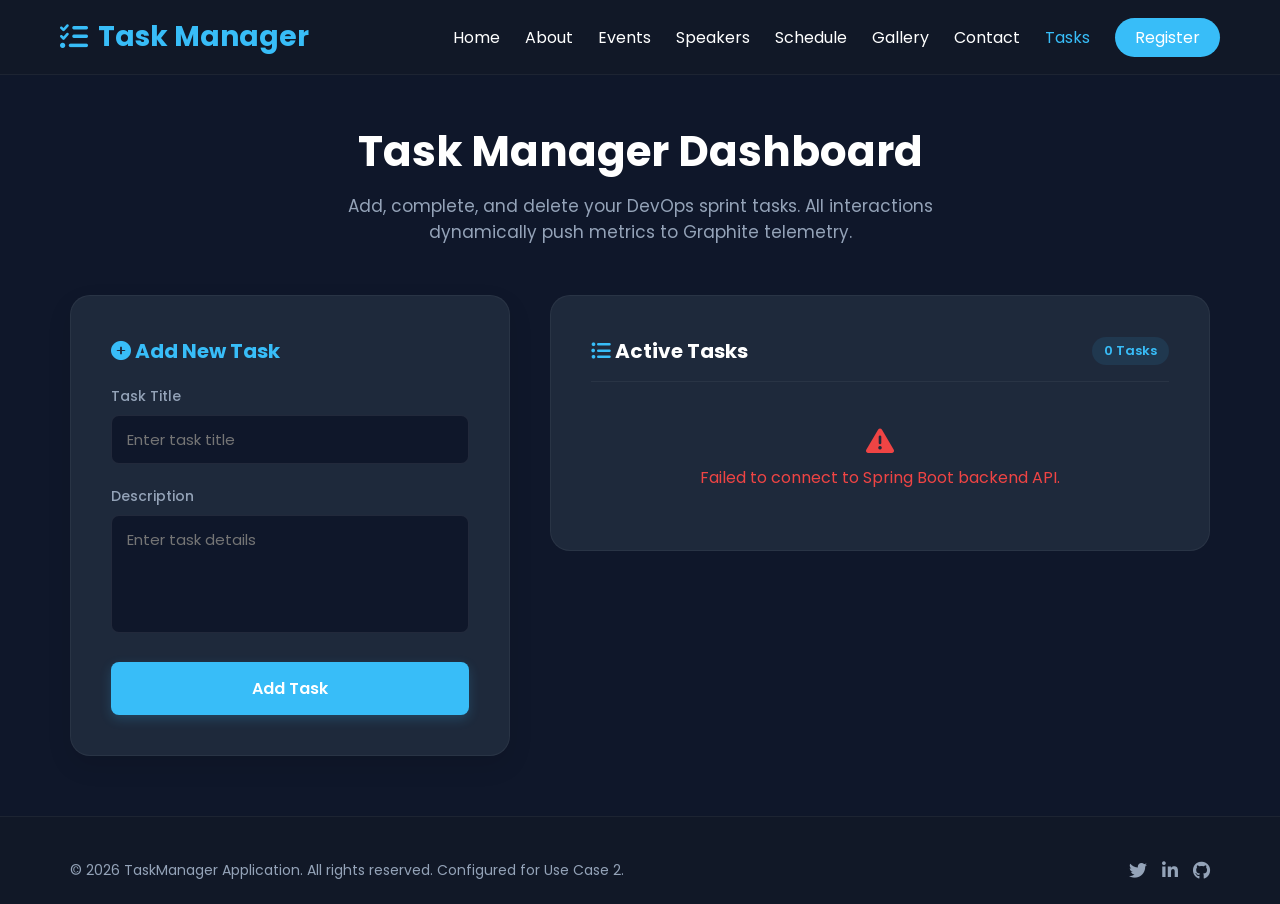
==== src/main/resources/static/tasks.html @ c86263bb "Initial commit" ====
<!DOCTYPE html>
<html lang="en">
<head>
    <meta charset="UTF-8">
    <meta name="viewport" content="width=device-width, initial-scale=1.0">
    <title>Tasks | DevOps Observability</title>
    <!-- FontAwesome for icons -->
    <link rel="stylesheet" href="https://cdnjs.cloudflare.com/ajax/libs/font-awesome/6.4.0/css/all.min.css">
    <!-- Custom CSS -->
    <link rel="stylesheet" href="css/style.css">
</head>
<body>

    <!-- Navigation Header -->
    <nav>
        <div class="logo">
            <i class="fas fa-tasks"></i>
            <span>Task Manager</span>
        </div>
        <button class="menu-btn" aria-label="Menu">
            <i class="fas fa-bars"></i>
        </button>
        <ul>
            <li><a href="index.html">Home</a></li>
            <li><a href="about.html">About</a></li>
            <li><a href="events.html">Events</a></li>
            <li><a href="speakers.html">Speakers</a></li>
            <li><a href="schedule.html">Schedule</a></li>
            <li><a href="gallery.html">Gallery</a></li>
            <li><a href="contact.html">Contact</a></li>
            <li><a href="tasks.html" class="active">Tasks</a></li>
            <li><a href="register.html" style="background:#38bdf8; padding:8px 20px; border-radius:20px; color:white;">Register</a></li>
        </ul>
    </nav>

    <!-- Main Content -->
    <main>
        <div class="container">
            <div class="section-header">
                <h1>Task Manager Dashboard</h1>
                <p>Add, complete, and delete your DevOps sprint tasks. All interactions dynamically push metrics to Graphite telemetry.</p>
            </div>

            <!-- Task Form and List Grid -->
            <div class="task-grid" style="display: grid; grid-template-columns: 1fr 1.5fr; gap: 40px; align-items: start;">
                
                <!-- Add Task Form -->
                <div class="form-card" style="margin: 0; width: 100%;">
                    <h2 style="font-size: 20px; margin-bottom: 20px; color: #38bdf8;"><i class="fas fa-plus-circle"></i> Add New Task</h2>
                    <form id="task-form" novalidate>
                        <!-- Title -->
                        <div class="form-group">
                            <label for="task-title" class="form-label">Task Title</label>
                            <input type="text" id="task-title" class="form-control" placeholder="Enter task title" required>
                            <div class="invalid-feedback">Task title is required.</div>
                        </div>

                        <!-- Description -->
                        <div class="form-group">
                            <label for="task-desc" class="form-label">Description</label>
                            <textarea id="task-desc" class="form-control" rows="4" placeholder="Enter task details" style="resize: none;" required></textarea>
                            <div class="invalid-feedback">Task description is required.</div>
                        </div>

                        <!-- Submit -->
                        <button type="submit" class="form-btn">Add Task</button>
                    </form>
                </div>

                <!-- Task List Container -->
                <div class="task-list-container" style="background: #1e293b; border-radius: 20px; padding: 40px; border: 1px solid rgba(255, 255, 255, 0.05);">
                    <div style="display: flex; justify-content: space-between; align-items: center; margin-bottom: 25px; border-bottom: 1px solid rgba(255, 255, 255, 0.05); padding-bottom: 15px;">
                        <h2 style="font-size: 20px;"><i class="fas fa-list-ul" style="color: #38bdf8;"></i> Active Tasks</h2>
                        <span id="active-count" style="background: rgba(56, 189, 248, 0.1); color: #38bdf8; padding: 4px 12px; border-radius: 20px; font-size: 13px; font-weight: 600;">0 Tasks</span>
                    </div>

                    <!-- Tasks List -->
                    <div id="tasks-list" style="display: flex; flex-direction: column; gap: 20px;">
                        <div class="loading-state" style="text-align: center; color: #94a3b8; padding: 20px;">
                            <i class="fas fa-spinner fa-spin" style="font-size: 28px; margin-bottom: 10px; color: #38bdf8;"></i>
                            <p>Loading tasks from Spring Boot backend...</p>
                        </div>
                    </div>
                </div>
            </div>
        </div>
    </main>

    <!-- Footer -->
    <footer>
        <div class="container footer-bottom">
            <p>&copy; 2026 TaskManager Application. All rights reserved. Configured for Use Case 2.</p>
            <div class="footer-socials">
                <a href="#" aria-label="Twitter"><i class="fab fa-twitter"></i></a>
                <a href="#" aria-label="LinkedIn"><i class="fab fa-linkedin-in"></i></a>
                <a href="#" aria-label="GitHub"><i class="fab fa-github"></i></a>
            </div>
        </div>
    </footer>

    <!-- Script -->
    <script src="js/script.js"></script>
</body>
</html>
---- src/main/resources/static/css/style.css ----
/* ===========================
   Google Font & General Reset
=========================== */
@import url('https://fonts.googleapis.com/css2?family=Poppins:wght@300;400;500;600;700&display=swap');

* {
    margin: 0;
    padding: 0;
    box-sizing: border-box;
    font-family: 'Poppins', sans-serif;
}

html {
    scroll-behavior: smooth;
}

body {
    background: #0f172a;
    color: white;
    min-height: 100vh;
    display: flex;
    flex-direction: column;
}

/* Navbar */
nav {
    width: 100%;
    height: 75px;
    background: #111827;
    display: flex;
    justify-content: space-between;
    align-items: center;
    padding: 0 60px;
    position: fixed;
    top: 0;
    left: 0;
    z-index: 999;
    border-bottom: 1px solid rgba(255, 255, 255, 0.05);
}

.logo {
    font-size: 28px;
    font-weight: 700;
    color: #38bdf8;
    display: flex;
    align-items: center;
    gap: 10px;
}

nav ul {
    display: flex;
    list-style: none;
}

nav ul li {
    margin-left: 25px;
}

nav ul li a {
    color: white;
    text-decoration: none;
    transition: .3s;
}

nav ul li a:hover, nav ul li a.active {
    color: #38bdf8;
}

.menu-btn {
    display: none;
    font-size: 22px;
    background: none;
    border: none;
    color: white;
    cursor: pointer;
}

/* Layout Elements */
main {
    flex: 1;
    padding-top: 120px;
    padding-bottom: 60px;
}

.container {
    max-width: 1200px;
    margin: 0 auto;
    padding: 0 30px;
}

.section-header {
    text-align: center;
    margin-bottom: 50px;
}

.section-header h1 {
    font-size: 42px;
    margin-bottom: 10px;
}

.section-header p {
    font-size: 17px;
    color: #94a3b8;
    max-width: 600px;
    margin: 0 auto;
}

/* Hero Landing (TechFest) */
header {
    height: 100vh;
    display: flex;
    flex-direction: column;
    justify-content: center;
    align-items: center;
    text-align: center;
    padding: 20px;
    background: linear-gradient(rgba(0, 0, 0, .55), rgba(0, 0, 0, .65));
}

header h1 {
    font-size: 64px;
    margin-bottom: 15px;
}

header p {
    font-size: 22px;
    max-width: 700px;
    line-height: 1.6;
}

header button {
    margin-top: 35px;
    padding: 15px 40px;
    border: none;
    border-radius: 30px;
    background: #38bdf8;
    color: white;
    font-size: 18px;
    cursor: pointer;
    transition: .3s;
    font-weight: 500;
}

header button:hover {
    background: #0ea5e9;
    transform: translateY(-4px);
}

/* Countdown */
.countdown {
    display: flex;
    justify-content: center;
    gap: 25px;
    margin-top: 50px;
}

.box {
    background: #1e293b;
    padding: 20px;
    border-radius: 15px;
    min-width: 90px;
    text-align: center;
    border: 1px solid rgba(255, 255, 255, 0.05);
}

.box h2 {
    font-size: 32px;
    color: #38bdf8;
}

.box p {
    margin-top: 10px;
    font-size: 14px;
}

/* Stats */
.stats {
    display: grid;
    grid-template-columns: repeat(auto-fit, minmax(220px, 1fr));
    gap: 25px;
    padding: 80px;
    background: #111827;
}

.card {
    background: #1e293b;
    padding: 35px;
    border-radius: 15px;
    text-align: center;
    transition: .3s;
}

.card:hover {
    transform: translateY(-8px);
}

.card h2 {
    color: #38bdf8;
    margin-bottom: 15px;
    font-size: 36px;
}

/* About Layout */
.about-grid {
    display: grid;
    grid-template-columns: 1fr 1fr;
    gap: 50px;
    align-items: center;
}

.about-content h2 {
    font-size: 32px;
    color: #38bdf8;
    margin-bottom: 20px;
}

.about-content p {
    color: #cbd5e1;
    font-size: 16px;
    line-height: 1.8;
    margin-bottom: 20px;
}

.about-features {
    list-style: none;
}

.about-features li {
    display: flex;
    align-items: center;
    gap: 12px;
    margin-bottom: 15px;
    font-size: 16px;
    color: #cbd5e1;
}

.about-features li i {
    color: #38bdf8;
}

.about-visual {
    background: #1e293b;
    border-radius: 20px;
    padding: 40px;
    border: 1px solid rgba(255, 255, 255, 0.05);
    text-align: center;
}

/* Events Layout */
.events-grid {
    display: grid;
    grid-template-columns: repeat(auto-fit, minmax(320px, 1fr));
    gap: 30px;
}

.event-card {
    background: #1e293b;
    border-radius: 15px;
    padding: 30px;
    border: 1px solid rgba(255, 255, 255, 0.05);
    transition: .3s;
    display: flex;
    flex-direction: column;
    justify-content: space-between;
}

.event-card:hover {
    transform: translateY(-5px);
    border-color: rgba(56, 189, 248, 0.3);
}

.event-icon {
    font-size: 40px;
    color: #38bdf8;
    margin-bottom: 20px;
}

.event-card h3 {
    font-size: 22px;
    margin-bottom: 15px;
}

.event-card p {
    color: #94a3b8;
    font-size: 15px;
    line-height: 1.6;
    margin-bottom: 20px;
}

.event-meta {
    display: flex;
    justify-content: space-between;
    font-size: 13px;
    color: #cbd5e1;
    border-top: 1px solid rgba(255, 255, 255, 0.08);
    padding-top: 15px;
}

.event-meta span i {
    color: #38bdf8;
    margin-right: 5px;
}

/* Speakers Grid */
.speakers-grid {
    display: grid;
    grid-template-columns: repeat(auto-fit, minmax(260px, 1fr));
    gap: 30px;
}

.speaker-card {
    background: #1e293b;
    border-radius: 15px;
    overflow: hidden;
    border: 1px solid rgba(255, 255, 255, 0.05);
    transition: .3s;
    text-align: center;
}

.speaker-card:hover {
    transform: translateY(-5px);
    border-color: rgba(56, 189, 248, 0.3);
}

.speaker-img-wrapper {
    background: #111827;
    height: 250px;
    display: flex;
    align-items: center;
    justify-content: center;
    padding: 20px;
}

.speaker-avatar {
    width: 140px;
    height: 140px;
    border-radius: 50%;
    background: #1e293b;
    border: 4px solid #38bdf8;
    display: flex;
    align-items: center;
    justify-content: center;
    color: #38bdf8;
}

.speaker-info {
    padding: 25px;
}

.speaker-info h3 {
    font-size: 20px;
    margin-bottom: 5px;
}

.speaker-info .role {
    color: #38bdf8;
    font-size: 14px;
    font-weight: 600;
    margin-bottom: 10px;
}

.speaker-info .company {
    color: #94a3b8;
    font-size: 14px;
    margin-bottom: 15px;
}

.speaker-socials {
    display: flex;
    justify-content: center;
    gap: 15px;
}

.speaker-socials a {
    color: #94a3b8;
    transition: .3s;
}

.speaker-socials a:hover {
    color: #38bdf8;
}

/* Schedule / Timeline Layout */
.schedule-filter {
    display: flex;
    justify-content: center;
    gap: 15px;
    margin-bottom: 40px;
}

.filter-btn {
    background: #1e293b;
    color: white;
    border: 1px solid rgba(255, 255, 255, 0.05);
    padding: 10px 25px;
    border-radius: 20px;
    cursor: pointer;
    font-weight: 500;
    transition: .3s;
}

.filter-btn.active, .filter-btn:hover {
    background: #38bdf8;
    border-color: #38bdf8;
}

.timeline {
    max-width: 800px;
    margin: 0 auto;
    position: relative;
}

.timeline::before {
    content: '';
    position: absolute;
    top: 0;
    left: 40px;
    height: 100%;
    width: 2px;
    background: rgba(56, 189, 248, 0.2);
}

.timeline-item {
    display: flex;
    margin-bottom: 40px;
    position: relative;
}

.timeline-dot {
    width: 16px;
    height: 16px;
    border-radius: 50%;
    background: #38bdf8;
    border: 4px solid #0f172a;
    position: absolute;
    left: 33px;
    top: 25px;
    z-index: 2;
}

.timeline-time {
    width: 100px;
    padding-left: 70px;
    font-size: 15px;
    font-weight: 600;
    color: #38bdf8;
    padding-top: 20px;
}

.timeline-content {
    flex: 1;
    background: #1e293b;
    border-radius: 15px;
    padding: 20px 25px;
    margin-left: 20px;
    border: 1px solid rgba(255, 255, 255, 0.05);
}

.timeline-content h3 {
    font-size: 18px;
    margin-bottom: 8px;
}

.timeline-content p {
    color: #cbd5e1;
    font-size: 14px;
    line-height: 1.6;
}

.track-tag {
    display: inline-block;
    padding: 3px 10px;
    border-radius: 12px;
    font-size: 11px;
    font-weight: 600;
    text-transform: uppercase;
    background: rgba(56, 189, 248, 0.1);
    color: #38bdf8;
    margin-top: 10px;
}

/* Gallery Layout */
.gallery-grid {
    display: grid;
    grid-template-columns: repeat(auto-fit, minmax(280px, 1fr));
    gap: 20px;
}

.gallery-card {
    height: 240px;
    border-radius: 15px;
    overflow: hidden;
    position: relative;
    border: 1px solid rgba(255, 255, 255, 0.05);
}

.gallery-placeholder {
    width: 100%;
    height: 100%;
    background: #1e293b;
    display: flex;
    flex-direction: column;
    justify-content: center;
    align-items: center;
    transition: .4s;
}

.gallery-placeholder i {
    font-size: 40px;
    color: #94a3b8;
    margin-bottom: 10px;
}

.gallery-placeholder p {
    color: #cbd5e1;
    font-size: 15px;
    font-weight: 500;
}

.gallery-overlay {
    position: absolute;
    bottom: 0;
    left: 0;
    width: 100%;
    height: 100%;
    background: linear-gradient(to top, rgba(15, 23, 42, 0.95), rgba(15, 23, 42, 0.4));
    display: flex;
    flex-direction: column;
    justify-content: flex-end;
    padding: 25px;
    opacity: 0;
    transition: .4s;
}

.gallery-card:hover .gallery-overlay {
    opacity: 1;
}

.gallery-card:hover .gallery-placeholder {
    transform: scale(1.05);
}

.gallery-overlay h4 {
    font-size: 18px;
    margin-bottom: 5px;
}

.gallery-overlay span {
    font-size: 13px;
    color: #38bdf8;
    text-transform: uppercase;
    font-weight: 600;
}

/* Forms & Dashboard layouts */
.form-card {
    background: #1e293b;
    border-radius: 20px;
    padding: 40px;
    border: 1px solid rgba(255, 255, 255, 0.05);
    box-shadow: 0 10px 25px rgba(0,0,0,0.1);
}

.form-group {
    margin-bottom: 22px;
}

.form-label {
    display: block;
    font-size: 14px;
    font-weight: 500;
    margin-bottom: 8px;
    color: #94a3b8;
}

.form-control {
    width: 100%;
    padding: 12px 15px;
    background: #0f172a;
    border: 1px solid rgba(255, 255, 255, 0.08);
    border-radius: 8px;
    color: white;
    font-size: 15px;
    transition: .3s;
}

.form-control:focus {
    outline: none;
    border-color: #38bdf8;
    box-shadow: 0 0 8px rgba(56, 189, 248, 0.15);
}

.form-control.is-invalid {
    border-color: #ef4444;
}

.invalid-feedback {
    color: #ef4444;
    font-size: 12px;
    margin-top: 5px;
    display: none;
}

.form-control.is-invalid ~ .invalid-feedback {
    display: block;
}

.pricing-info {
    background: #111827;
    border-radius: 10px;
    padding: 20px;
    margin-bottom: 25px;
    display: flex;
    justify-content: space-between;
    align-items: center;
}

.pricing-info span {
    font-weight: 500;
    color: #94a3b8;
}

.pricing-info h3 {
    color: #38bdf8;
    font-size: 24px;
}

.form-btn {
    width: 100%;
    padding: 14px;
    background: #38bdf8;
    color: white;
    border: none;
    border-radius: 8px;
    font-size: 16px;
    font-weight: 600;
    cursor: pointer;
    box-shadow: 0 4px 12px rgba(56, 189, 248, 0.2);
    transition: .3s;
}

.form-btn:hover {
    background: #0ea5e9;
}

/* Contact Info & Map */
.contact-grid {
    display: grid;
    grid-template-columns: 1fr 1.2fr;
    gap: 50px;
}

.contact-details {
    display: flex;
    flex-direction: column;
    gap: 30px;
}

.contact-item {
    display: flex;
    gap: 15px;
}

.contact-icon {
    width: 50px;
    height: 50px;
    border-radius: 10px;
    background: rgba(56, 189, 248, 0.1);
    color: #38bdf8;
    display: flex;
    align-items: center;
    justify-content: center;
    font-size: 20px;
    flex-shrink: 0;
}

.contact-text h3 {
    font-size: 18px;
    margin-bottom: 5px;
}

.contact-text p {
    color: #cbd5e1;
    font-size: 15px;
}

.contact-map {
    height: 350px;
    background: #1e293b;
    border-radius: 20px;
    border: 1px solid rgba(255, 255, 255, 0.05);
    display: flex;
    flex-direction: column;
    justify-content: center;
    align-items: center;
    position: relative;
    overflow: hidden;
}

.contact-map-icon {
    font-size: 50px;
    color: #94a3b8;
    margin-bottom: 10px;
}

.map-label {
    background: #111827;
    padding: 10px 20px;
    border-radius: 8px;
    font-size: 14px;
    border: 1px solid rgba(255, 255, 255, 0.05);
}

/* Task Item styling (Specific to Tasks dashboard) */
.task-item {
    background: #0f172a;
    border-radius: 12px;
    padding: 20px;
    display: flex;
    justify-content: space-between;
    align-items: center;
    border: 1px solid rgba(255, 255, 255, 0.03);
    transition: .3s;
}

.task-item:hover {
    border-color: rgba(56, 189, 248, 0.2);
}

.task-item.completed {
    opacity: 0.6;
}

.task-item.completed h3 {
    text-decoration: line-through;
    color: #94a3b8;
}

.task-info h3 {
    font-size: 17px;
    margin-bottom: 5px;
}

.task-info p {
    color: #94a3b8;
    font-size: 13px;
    line-height: 1.5;
}

.task-actions {
    display: flex;
    align-items: center;
    gap: 15px;
}

.complete-btn {
    font-size: 20px;
    color: #94a3b8;
    cursor: pointer;
    transition: .2s;
}

.complete-btn.completed {
    color: #10b981;
}

.delete-btn {
    font-size: 18px;
    color: #64748b;
    background: none;
    border: none;
    cursor: pointer;
    transition: .2s;
}

.delete-btn:hover {
    color: #ef4444;
}

/* Toast Success Box */
.toast {
    position: fixed;
    bottom: 30px;
    right: 30px;
    background: #1e293b;
    border-left: 4px solid #10b981;
    padding: 15px 25px;
    border-radius: 8px;
    box-shadow: 0 10px 25px rgba(0, 0, 0, 0.3);
    z-index: 1000;
    display: flex;
    align-items: center;
    gap: 12px;
    transform: translateY(150%);
    transition: transform .4s cubic-bezier(0.175, 0.885, 0.32, 1.275);
}

.toast.show {
    transform: translateY(0);
}

.toast-message {
    font-size: 14px;
    font-weight: 500;
    color: white;
}

/* Footer */
footer {
    background: #111827;
    border-top: 1px solid rgba(255, 255, 255, 0.05);
    padding: 40px 0 20px;
    margin-top: auto;
}

.footer-bottom {
    display: flex;
    justify-content: space-between;
    align-items: center;
    font-size: 14px;
    color: #94a3b8;
}

.footer-socials {
    display: flex;
    gap: 15px;
}

.footer-socials a {
    color: #94a3b8;
    font-size: 18px;
    transition: .3s;
}

.footer-socials a:hover {
    color: #38bdf8;
}

/* Responsive Media Queries */
@media (max-width: 900px) {
    nav {
        padding: 0 20px;
    }

    .menu-btn {
        display: block;
    }

    nav ul {
        position: fixed;
        top: 75px;
        left: 0;
        width: 100%;
        background: #111827;
        flex-direction: column;
        padding: 30px 0;
        border-bottom: 1px solid rgba(255, 255, 255, 0.05);
        transform: translateY(-150%);
        transition: .4s ease-in-out;
        box-shadow: 0 10px 15px rgba(0,0,0,0.1);
    }

    nav ul.active {
        transform: translateY(0);
    }

    nav ul li {
        margin: 15px 0;
        margin-left: 0;
        text-align: center;
    }

    header h1 {
        font-size: 42px;
    }

    header p {
        font-size: 18px;
    }

    .stats {
        padding: 40px 20px;
    }

    .about-grid, .contact-grid {
        grid-template-columns: 1fr;
        gap: 30px;
    }

    .task-grid {
        grid-template-columns: 1fr !important;
        gap: 30px !important;
    }

    .footer-bottom {
        flex-direction: column;
        gap: 15px;
        text-align: center;
    }
}
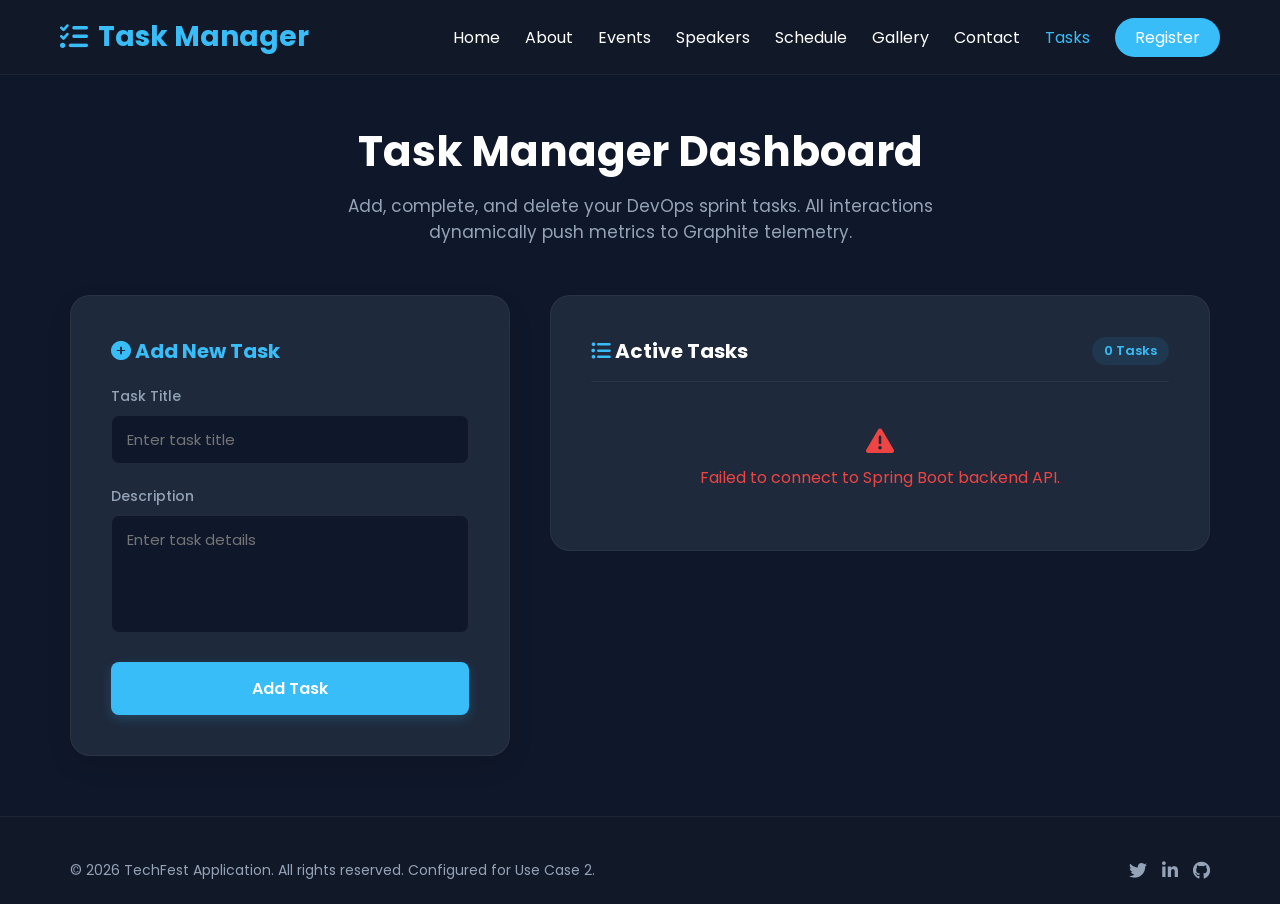
==== commit 9bdfc355: "chore: Correct HTML footer reference and Graphite compose host definition" ====
--- a/src/main/resources/static/tasks.html
+++ b/src/main/resources/static/tasks.html
@@ -89,7 +89,7 @@
     <!-- Footer -->
     <footer>
         <div class="container footer-bottom">
-            <p>&copy; 2026 TaskManager Application. All rights reserved. Configured for Use Case 2.</p>
+            <p>&copy; 2026 TechFest Application. All rights reserved. Configured for Use Case 2.</p>
             <div class="footer-socials">
                 <a href="#" aria-label="Twitter"><i class="fab fa-twitter"></i></a>
                 <a href="#" aria-label="LinkedIn"><i class="fab fa-linkedin-in"></i></a>
